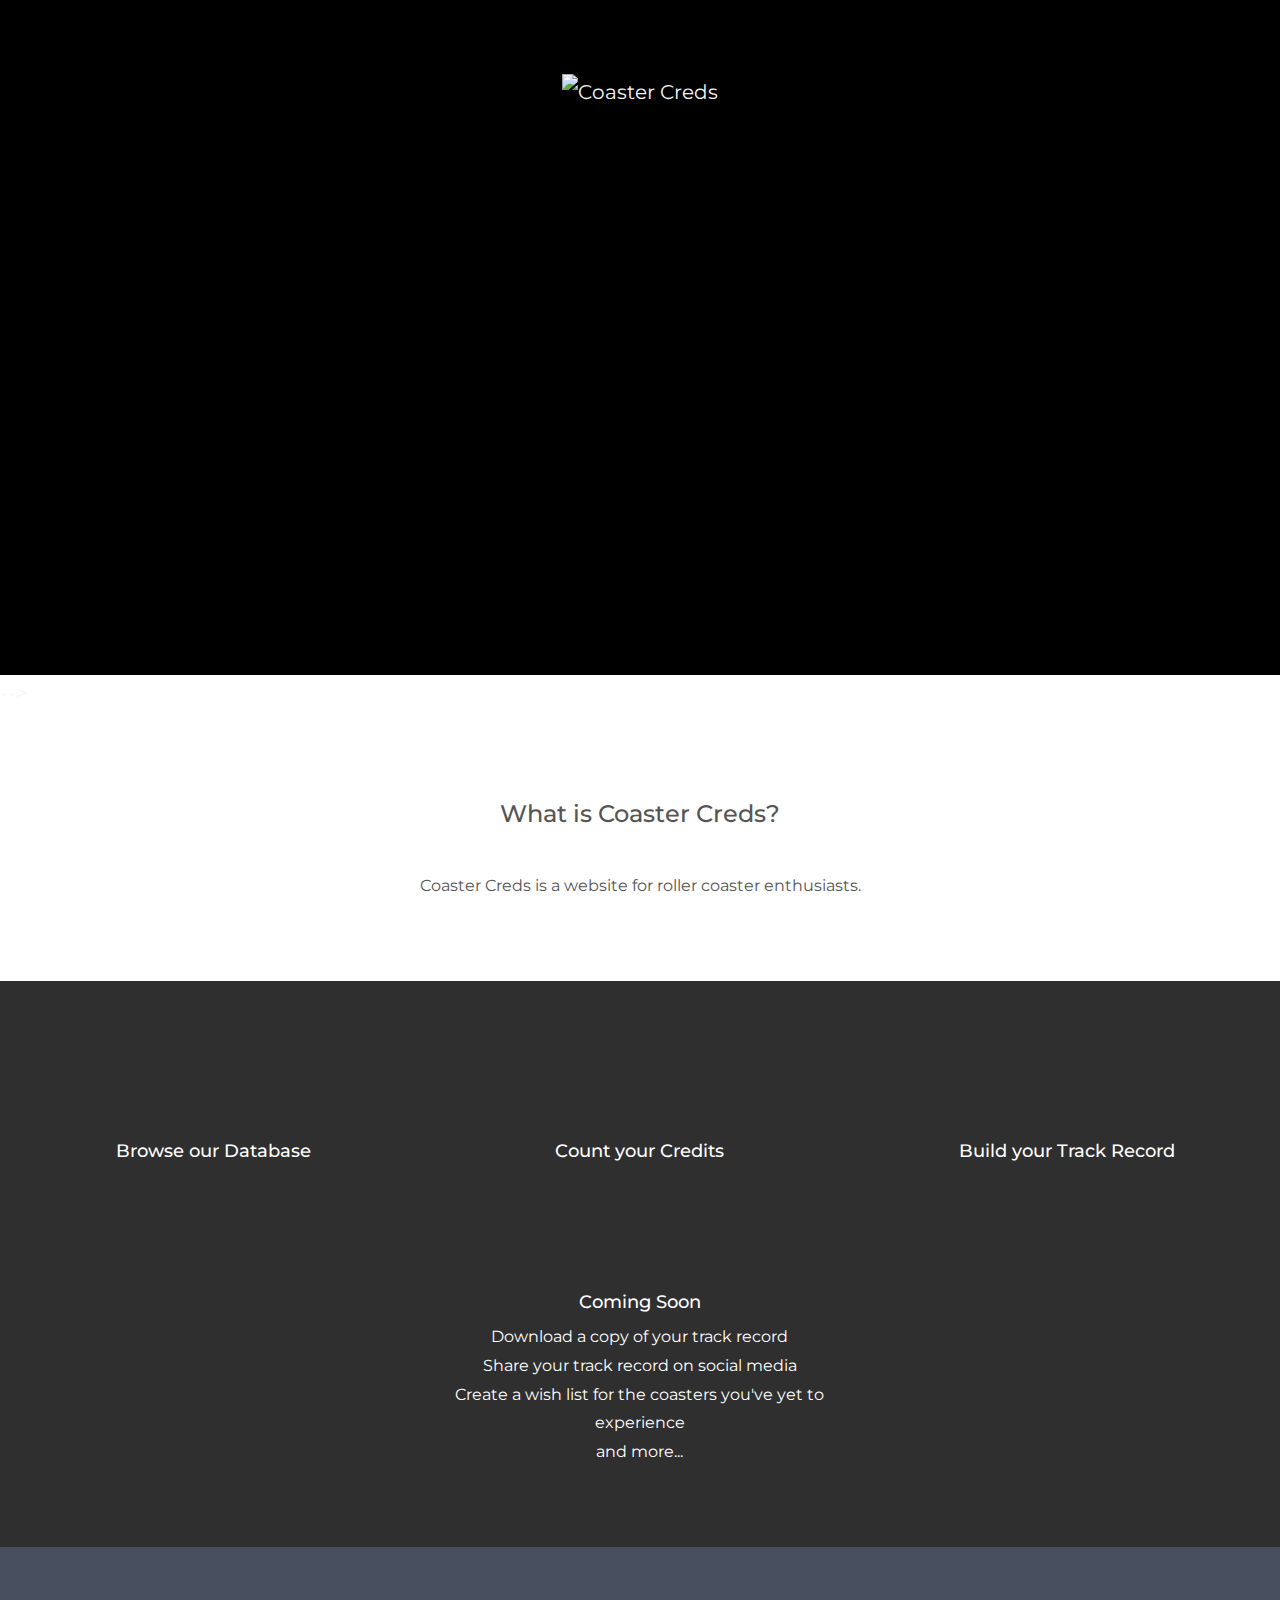
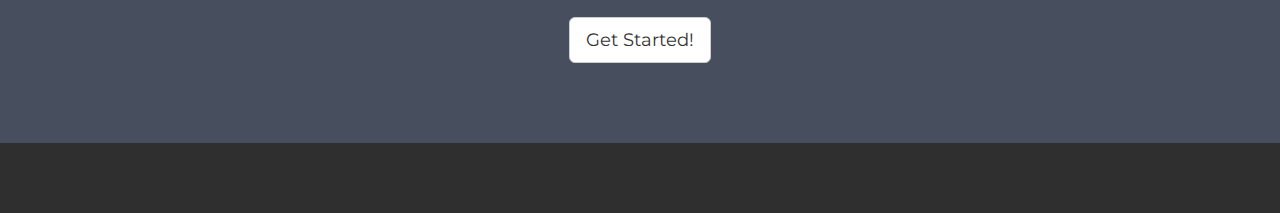
==== index.html @ 69fe94c0 "Index.HTML" ====
<!DOCTYPE html>
<html lang="en">
<head>

  <title>Coaster Creds</title>
  <meta charset="utf-8">
  <meta name="viewport" content="width=device-width, initial-scale=1">
  <link rel="stylesheet" href="https://maxcdn.bootstrapcdn.com/bootstrap/3.3.7/css/bootstrap.min.css">
  <link href="https://fonts.googleapis.com/css?family=Montserrat" rel="stylesheet">
  <script src="https://ajax.googleapis.com/ajax/libs/jquery/3.3.1/jquery.min.js"></script>
  <script src="https://maxcdn.bootstrapcdn.com/bootstrap/3.3.7/js/bootstrap.min.js"></script>
 
  <link rel="stylesheet" type="text/css" href="style.css">
 
</head>
<body>




<header>
  <div class="overlay"></div>
  <video playsinline="playsinline" autoplay="autoplay" muted="muted" loop="loop">
    <source src="kumbavid.mp4" type="video/mp4">
  </video>
  <div class="container h-100">
    <div class="d-flex text-center h-100">
      <div class="content">
        <br><br><img src="ccbannersm.png" class="img-responsive" style="display:inline" alt="Coaster Creds"/>
      </div>
    </div>
  </div>
</header>

<!-- First Container -->


	
<!--<div class="container-fluid bg-3 text-center video-container">
<div class="content">
  <!--<img src="ccbannersm2.png" class="img-responsive" style="display:inline" alt="Coaster Creds"/></div>-->


</div>	
</div>-->

<!-- Second Container -->
<div class="container-fluid bg-1 text-center">
  <h3 class="margin">What is Coaster Creds?</h3>
  <p>Coaster Creds is a website for roller coaster enthusiasts.</p>
  </a>
</div>


<!-- Third Container (Grid) -->
<div class="container-fluid bg-4 text-center">    
  <h3 class="margin"></h3><br>
  <div class="row">
    <div class="col-sm-4">
      <h4>Browse our Database</h4>
	  <p></p>
      <!--<img src="" class="img-responsive margin" style="width:100%" alt="Image">-->
    </div>
    <div class="col-sm-4"> 
       <h4>Count your Credits</h4>
	   <p></p>
      <!--<img src="" class="img-responsive margin" style="width:100%" alt="Image">-->
    </div>
    <div class="col-sm-4"> 
       <h4>Build your Track Record</h4>
	   <p></p>
      <!--<img src="" class="img-responsive margin" style="width:100%" alt="Image">-->
</div>

<!-- Third Container (Grid) -->
<div class="container-fluid bg-4 text-center">    
  <h3 class="margin"></h3><br>
  <div class="row">
  <div class="col-sm-4"></div>
    <div class="col-sm-4">
	<h4>Coming Soon</h4>
	 
	 <p>Download a copy of your track record<br>
	 Share your track record on social media<br>
	 Create a wish list for the coasters you've yet to experience<br>
	 and more...
	 </p>
	 
	 </div>
	 <div class="col-sm-4"></div>
	
	</div>
</div>


<!-- Footer -->
<footer class="container-fluid bg-2 text-center">
  <p>	<a href="https://playground.eca.ed.ac.uk/~s1772368/coaster/items.php" class="btn btn-default btn-lg mt-10">Get Started!</a></p> 
</footer>

</body>
</html>
---- style.css ----
body {
      font: 20px Montserrat, sans-serif;
      line-height: 1.8;
      color: #f5f6f7;
  }
  p {font-size: 16px;}
  .margin {margin-bottom: 45px;}
  .bg-3 { 
      background-color: #1abc9c; /* Green */
      color: #ffffff;
  }
  .bg-2 { 
      background-color: #474e5d; /* Dark Blue */
      color: #ffffff;
  }
  .bg-1 { 
      background-color: #ffffff; /* White */
      color: #555555;
  }
  .bg-4 { 
      background-color: #2f2f2f; /* Black Gray */
      color: #fff;
  }
  .container-fluid {
      padding-top: 70px;
      padding-bottom: 70px;
  }

  .card-body {
	  background-color: #2f2f2f;
  }
  
header {
  position: relative;
  background-color: black;
  height: 75vh;
  min-height: 25rem;
  width: 100%;
  overflow: hidden;
}

header video {
  position: absolute;
  top: 50%;
  left: 50%;
  min-width: 100%;
  min-height: 100%;
  width: auto;
  height: auto;
  z-index: 0;
  -ms-transform: translateX(-50%) translateY(-50%);
  -moz-transform: translateX(-50%) translateY(-50%);
  -webkit-transform: translateX(-50%) translateY(-50%);
  transform: translateX(-50%) translateY(-50%);
}

header .container {
  position: relative;
  z-index: 2;
}

header .overlay {
  position: absolute;
  top: 0;
  left: 0;
  height: 100%;
  width: 100%;
  background-color: black;
  opacity: 0.5;
  z-index: 1;
}

@media (pointer: coarse) and (hover: none) {
  header {
    background: url('https://i.ibb.co/VTHsKNM/placeholder.jpg') black no-repeat center center scroll;
  }
  header video {
    display: none;
  }
}
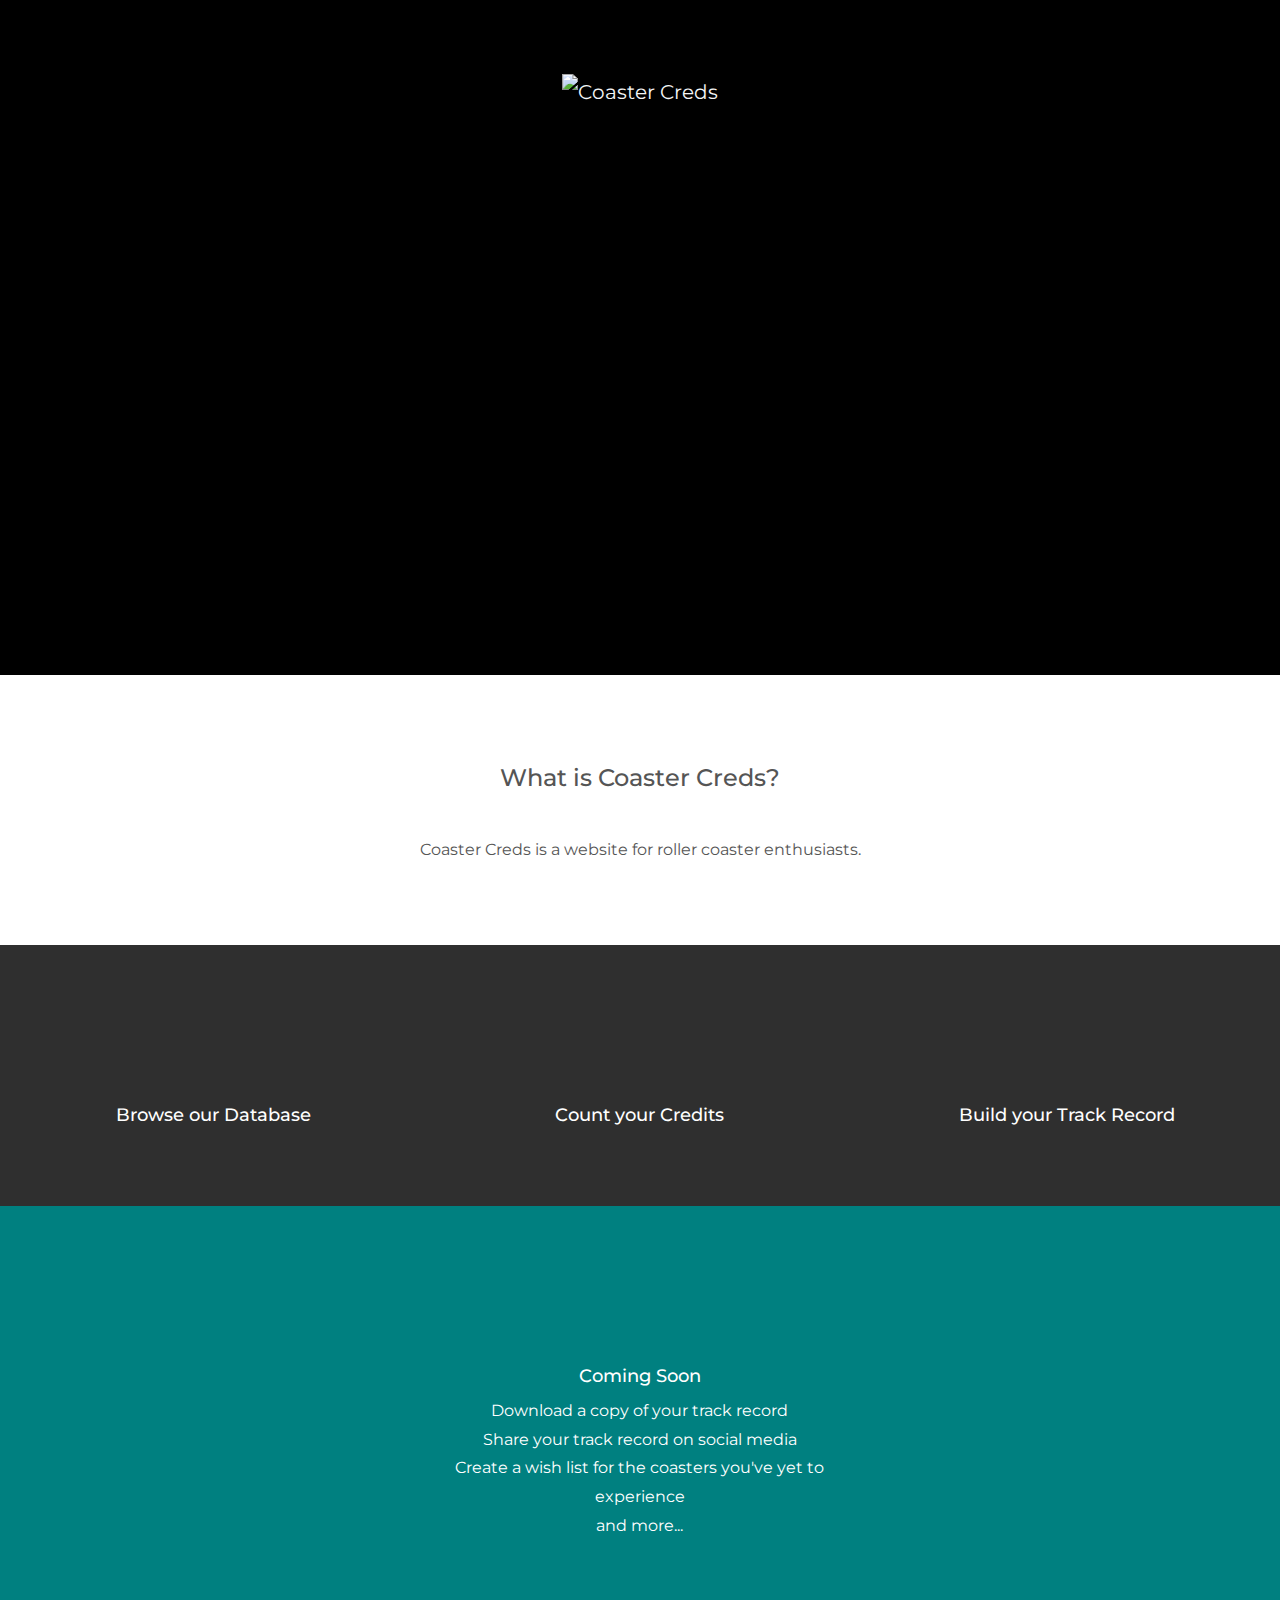
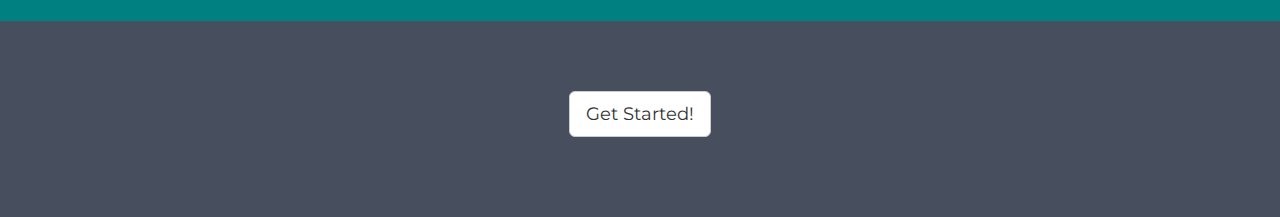
==== commit 23010178: "(More) Final Changes" ====
--- a/index.html
+++ b/index.html
@@ -32,19 +32,8 @@
   </div>
 </header>
 
-<!-- First Container -->
 
 
-	
-<!--<div class="container-fluid bg-3 text-center video-container">
-<div class="content">
-  <!--<img src="ccbannersm2.png" class="img-responsive" style="display:inline" alt="Coaster Creds"/></div>-->
-
-
-</div>	
-</div>-->
-
-<!-- Second Container -->
 <div class="container-fluid bg-1 text-center">
   <h3 class="margin">What is Coaster Creds?</h3>
   <p>Coaster Creds is a website for roller coaster enthusiasts.</p>
@@ -52,9 +41,9 @@
 </div>
 
 
-<!-- Third Container (Grid) -->
-<div class="container-fluid bg-4 text-center">    
-  <h3 class="margin"></h3><br>
+
+<div class="container-fluid bg-3 text-center">    
+ <h3 class="margin"></h3><br>
   <div class="row">
     <div class="col-sm-4">
       <h4>Browse our Database</h4>
@@ -71,9 +60,11 @@
 	   <p></p>
       <!--<img src="" class="img-responsive margin" style="width:100%" alt="Image">-->
 </div>
+</div>
+</div>
 
-<!-- Third Container (Grid) -->
-<div class="container-fluid bg-4 text-center">    
+
+<div class="container-fluid bg-5 text-center">    
   <h3 class="margin"></h3><br>
   <div class="row">
   <div class="col-sm-4"></div>
--- a/style.css
+++ b/style.css
@@ -5,9 +5,10 @@
   }
   p {font-size: 16px;}
   .margin {margin-bottom: 45px;}
+   
   .bg-3 { 
-      background-color: #1abc9c; /* Green */
-      color: #ffffff;
+      background-color: #2f2f2f; /* Black Gray */
+      color: #fff;
   }
   .bg-2 { 
       background-color: #474e5d; /* Dark Blue */
@@ -21,13 +22,17 @@
       background-color: #2f2f2f; /* Black Gray */
       color: #fff;
   }
+  .bg-5 { 
+      background-color: #008080; /* Teal */
+      color: #fff;
+  }
   .container-fluid {
       padding-top: 70px;
       padding-bottom: 70px;
   }
 
   .card-body {
-	  background-color: #2f2f2f;
+	  background-color: #008080;
   }
   
 header {
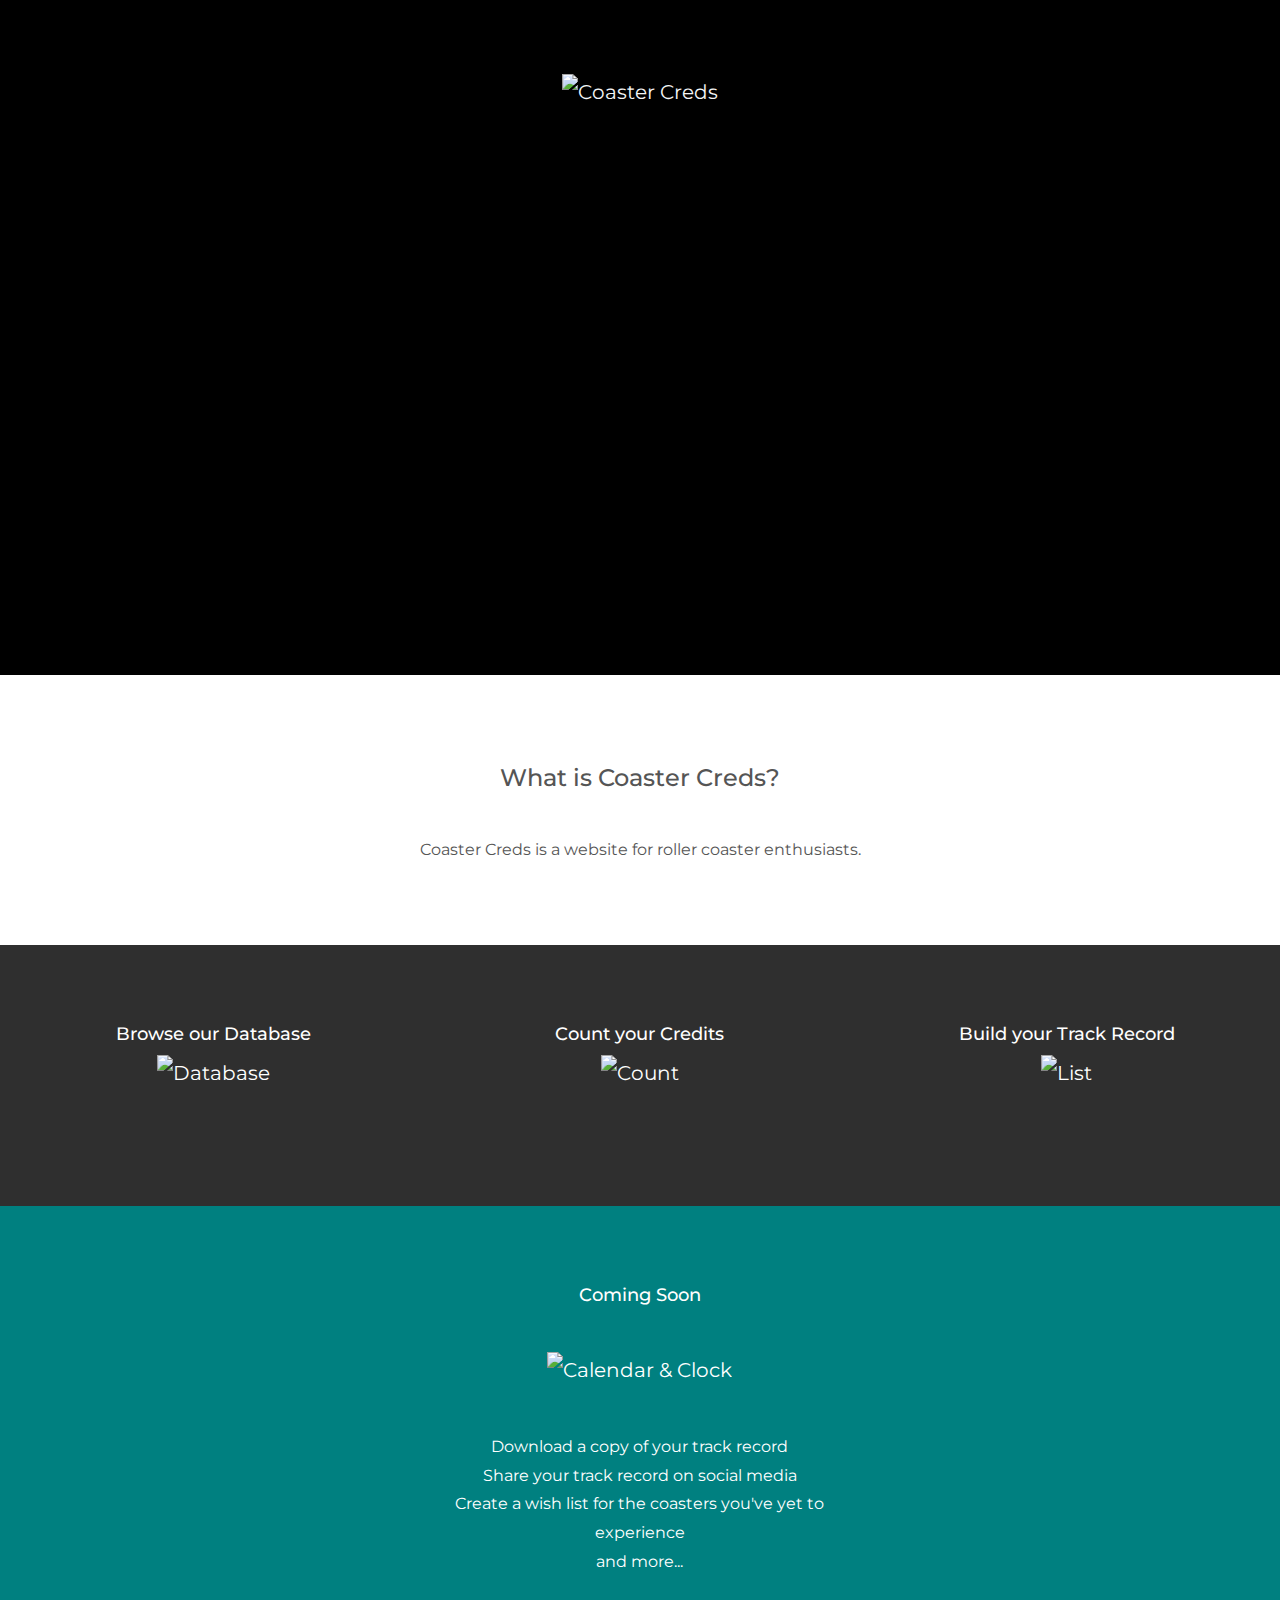
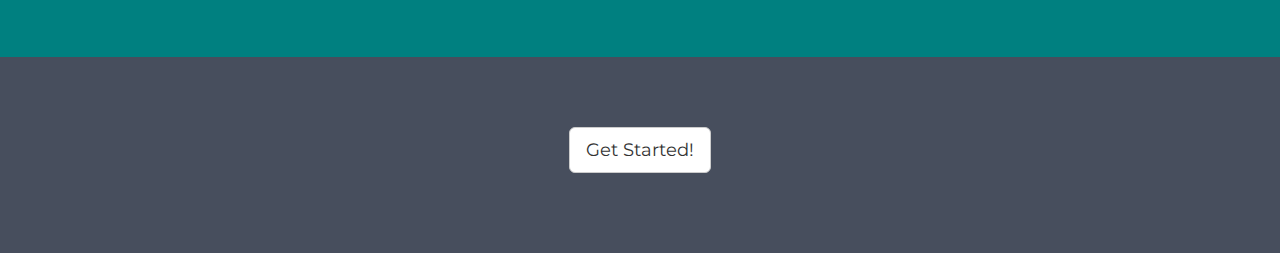
==== commit 29164965: "Another Change (Icons)" ====
--- a/index.html
+++ b/index.html
@@ -43,41 +43,42 @@
 
 
 <div class="container-fluid bg-3 text-center">    
- <h3 class="margin"></h3><br>
+
   <div class="row">
     <div class="col-sm-4">
       <h4>Browse our Database</h4>
 	  <p></p>
-      <!--<img src="" class="img-responsive margin" style="width:100%" alt="Image">-->
+      <img src="db.png" class="img-responsive margin" style="display:inline" alt="Database">
     </div>
     <div class="col-sm-4"> 
        <h4>Count your Credits</h4>
 	   <p></p>
-      <!--<img src="" class="img-responsive margin" style="width:100%" alt="Image">-->
+      <img src="numeric.png" class="img-responsive margin" style="display:inline" alt="Count">
     </div>
     <div class="col-sm-4"> 
        <h4>Build your Track Record</h4>
 	   <p></p>
-      <!--<img src="" class="img-responsive margin" style="width:100%" alt="Image">-->
+      <img src="list.png" class="img-responsive margin" style="display:inline" alt="List">
 </div>
 </div>
 </div>
 
 
 <div class="container-fluid bg-5 text-center">    
-  <h3 class="margin"></h3><br>
+
   <div class="row">
   <div class="col-sm-4"></div>
     <div class="col-sm-4">
-	<h4>Coming Soon</h4>
-	 
+	<h4>Coming Soon</h4><br>
+	
+	 <img src="calendarclock.png" class="img-responsive margin" style="display:inline" alt="Calendar & Clock">
 	 <p>Download a copy of your track record<br>
 	 Share your track record on social media<br>
 	 Create a wish list for the coasters you've yet to experience<br>
 	 and more...
 	 </p>
 	 
-	 </div>
+	</div>
 	 <div class="col-sm-4"></div>
 	
 	</div>
@@ -86,7 +87,7 @@
 
 <!-- Footer -->
 <footer class="container-fluid bg-2 text-center">
-  <p>	<a href="https://playground.eca.ed.ac.uk/~s1772368/coaster/items.php" class="btn btn-default btn-lg mt-10">Get Started!</a></p> 
+  <p><a href="https://playground.eca.ed.ac.uk/~s1772368/coaster/items.php" class="btn btn-default btn-lg mt-10">Get Started!</a></p> 
 </footer>
 
 </body>
--- a/style.css
+++ b/style.css
@@ -31,10 +31,14 @@
       padding-bottom: 70px;
   }
 
+  
   .card-body {
-	  background-color: #008080;
+	  background-color: #ffffff;
   }
   
+    .card {
+	  background-color: #ffffff;
+  }
 header {
   position: relative;
   background-color: black;
